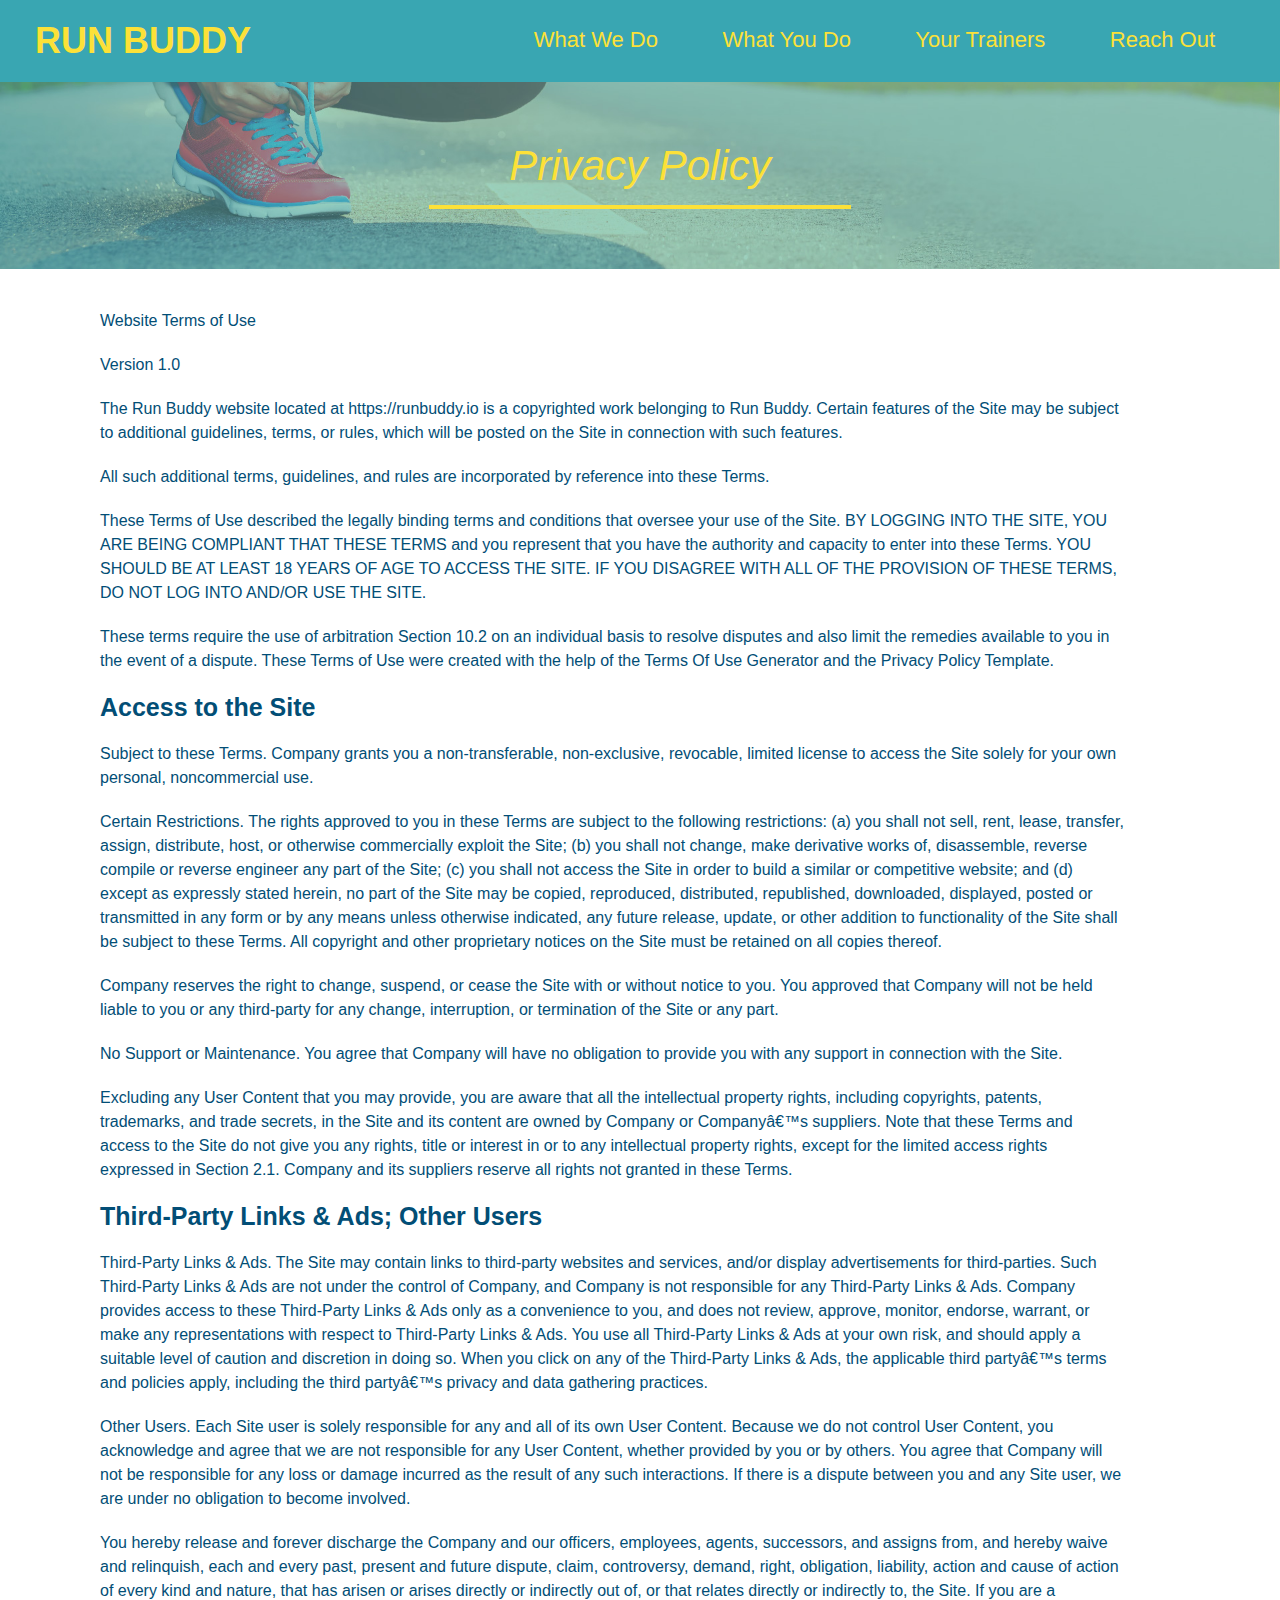
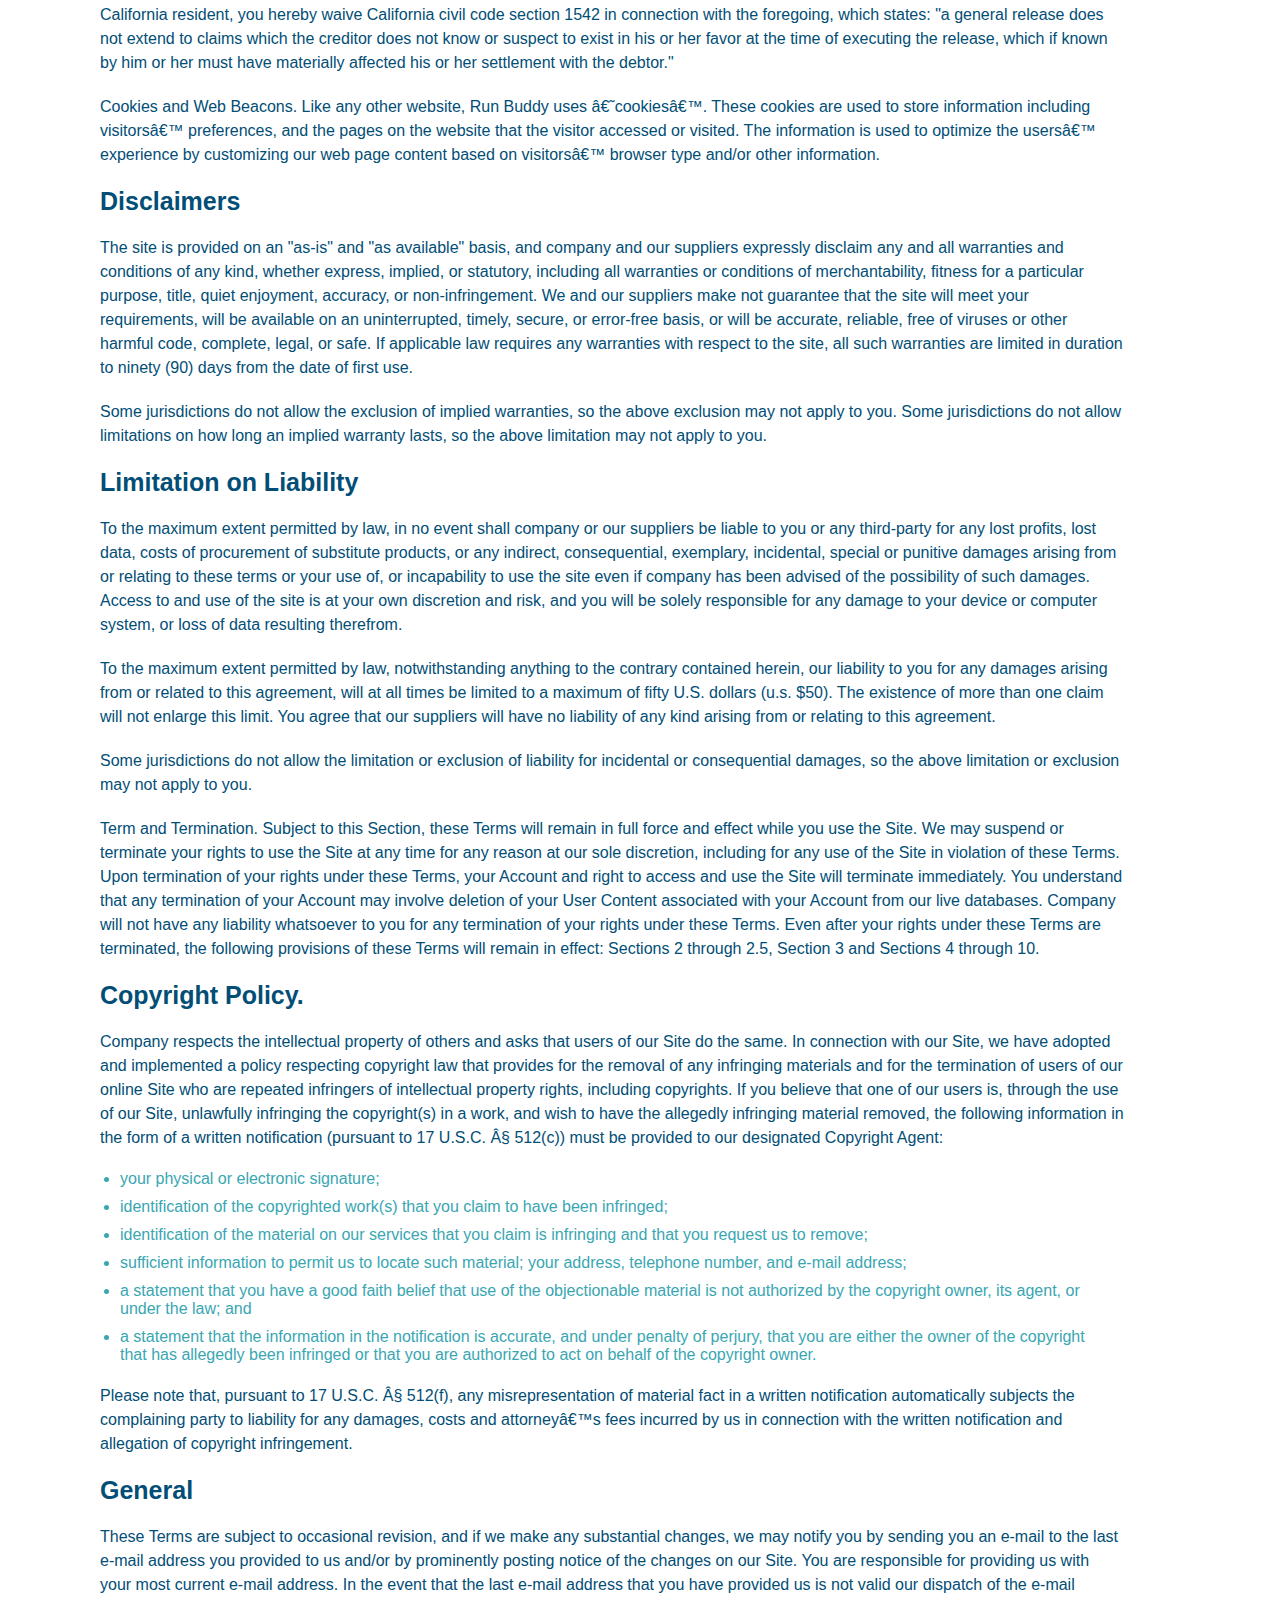
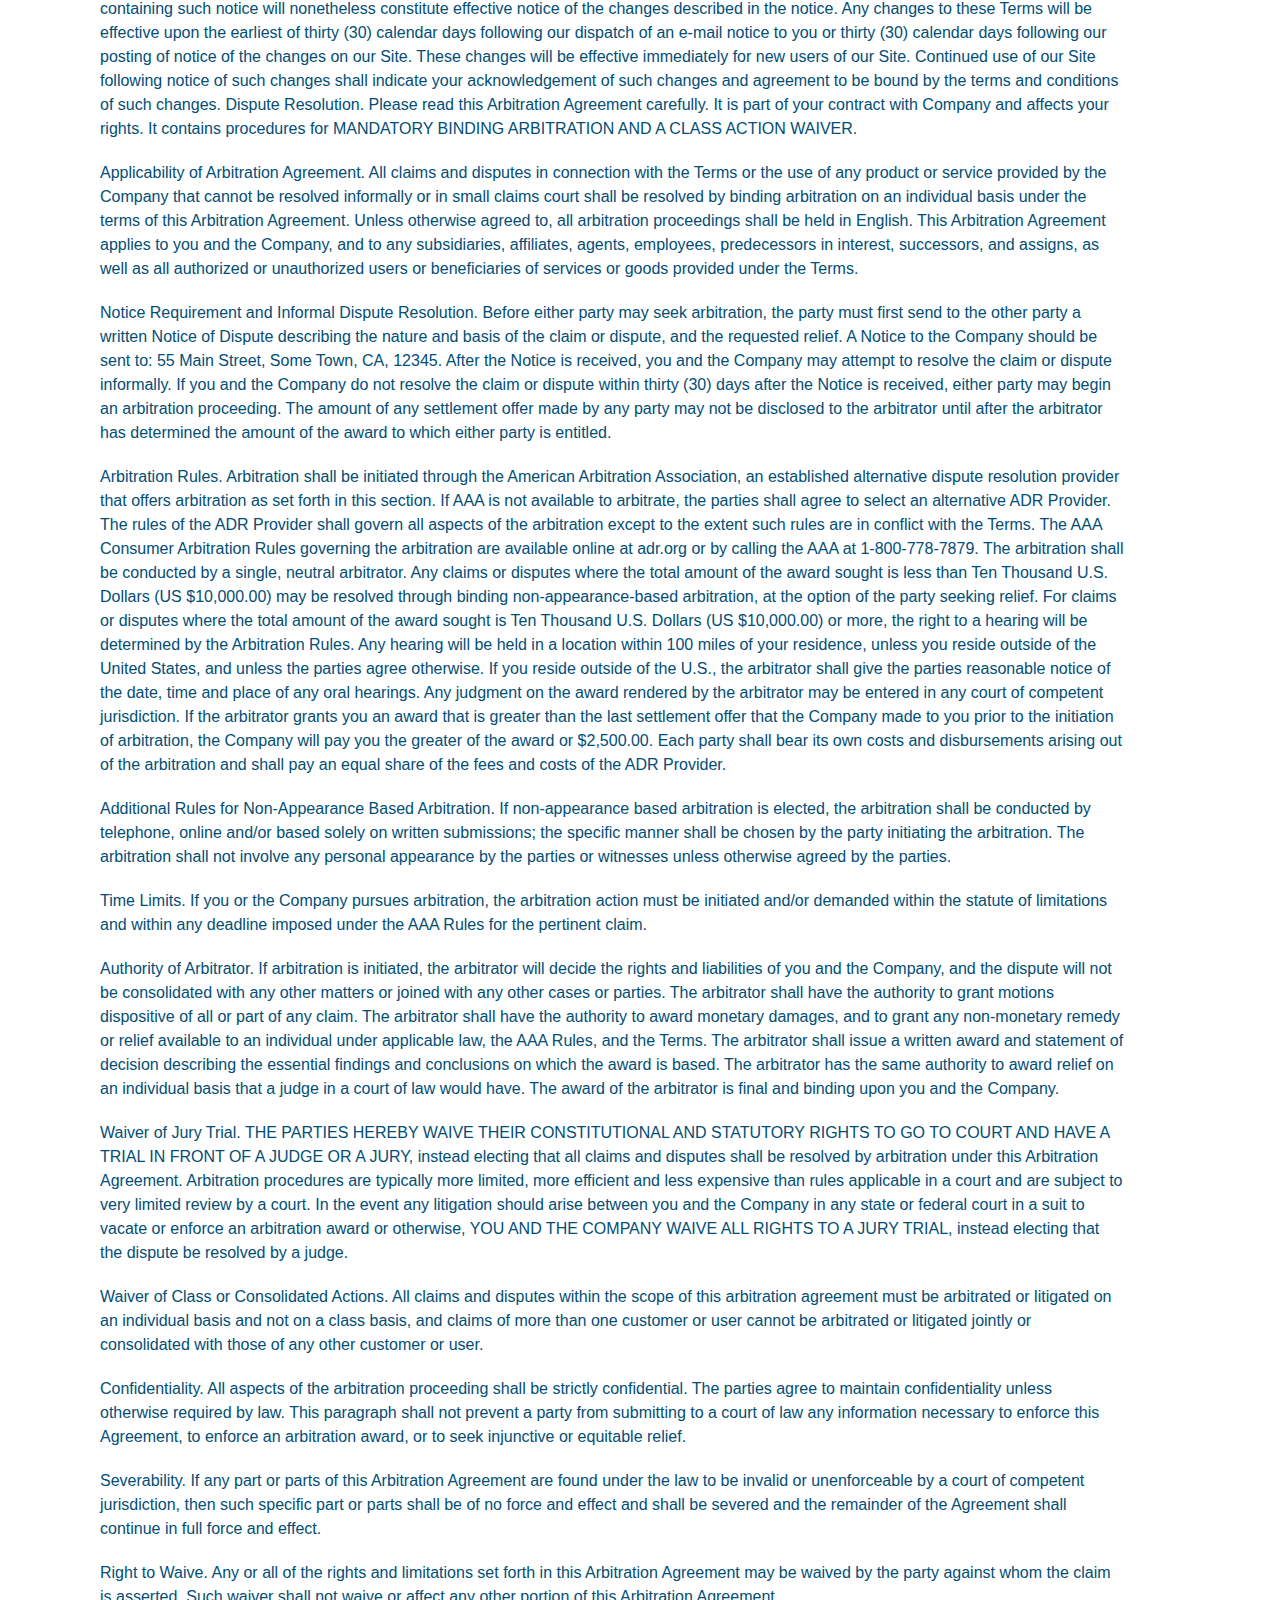
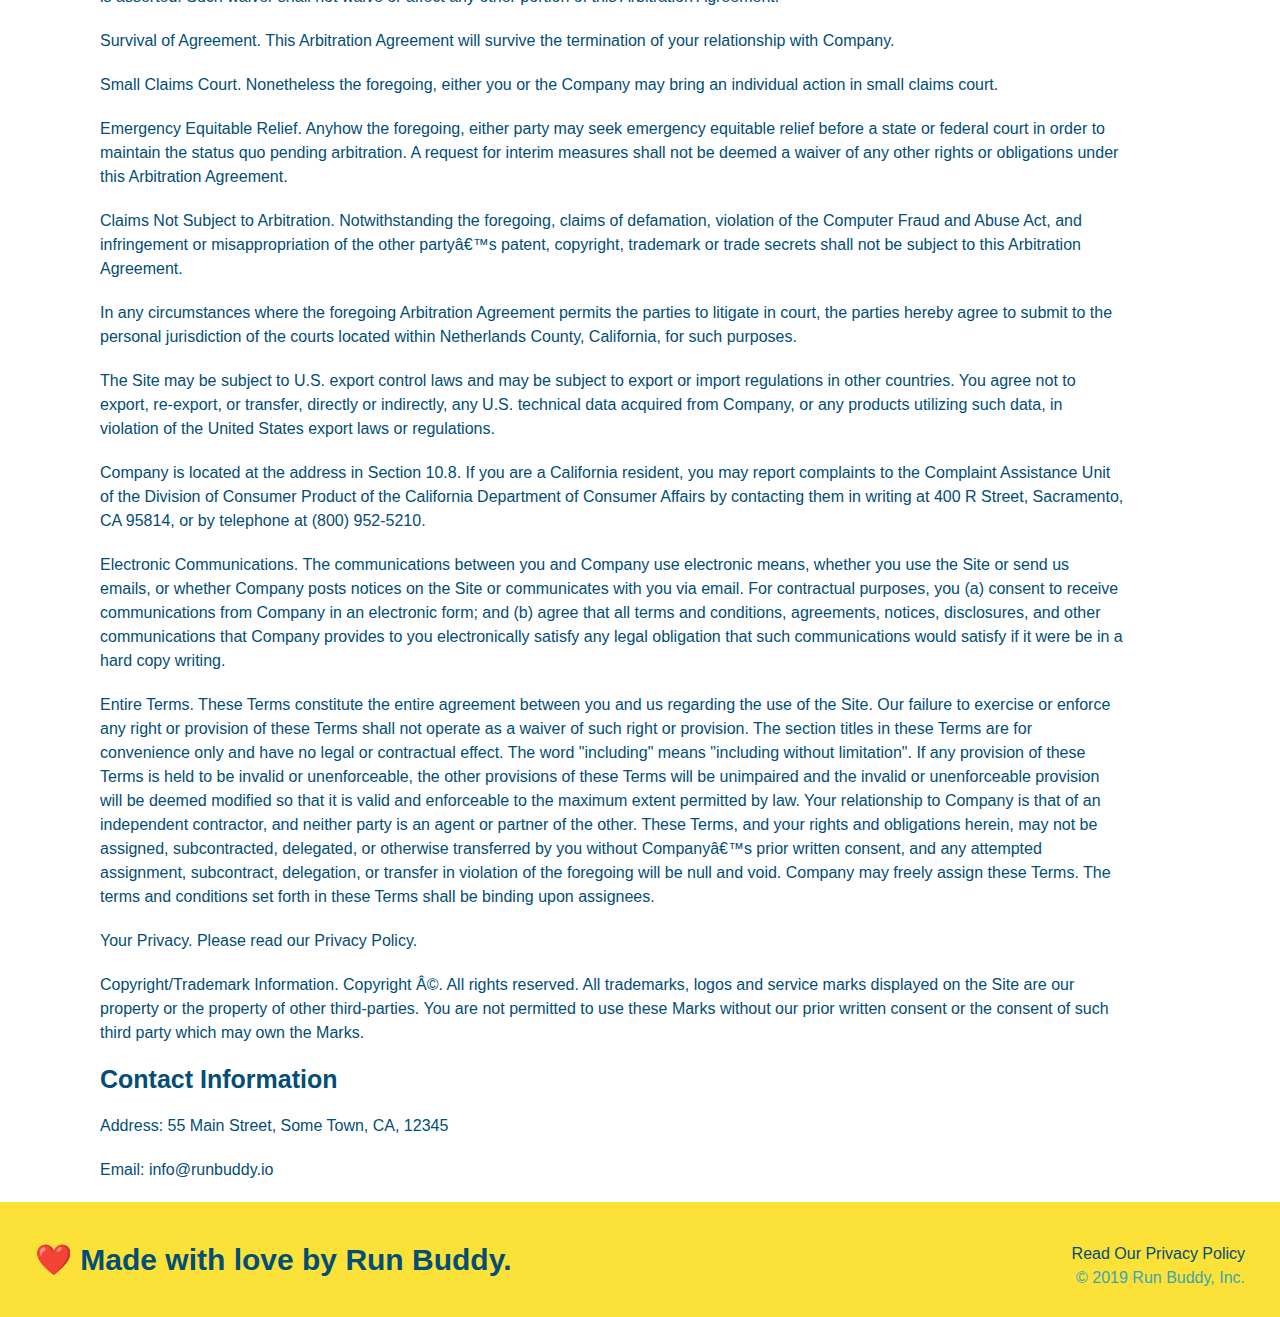
==== privacy-policy.html @ ccf449fa "privacy policy" ====
<!DOCTYPE html>
<html lang="en">
    <head>
        <meta charset="UTF-8">
        <title>Privacy Policy - Run Buddy</title>
        <link rel="stylesheet" href="./assets/css/style.css"/>
        <link rel="stylesheet" href="./assets/css/secondary-styles.css"/>
    </head>
    <body>
        <header>
            <h1>
                <a href="/">RUN BUDDY</a>
            </h1>
            <nav>
            <!-- unordered list element -->
            <ul>
                <!-- List item element -->
                <li>
                    <!-- Anchor element -->
                    <a href="./index.html#what-we-do">What We Do</a>
                </li>
                <li>
                    <a href="./index.html#what-you-do">What You Do</a>
                </li>
                <li>
                    <a href="./index.html#your-trainers">Your Trainers</a>
                </li>
                <li>
                    <a href="./index.html#reach-out">Reach Out</a>
                </li>
            </ul>
            </nav>
        </header>
        <section class="hero">
            <h2 class="page-title">
                Privacy Policy
            </h2>
        </section>
        <article class="secondary-content">
            
      <p>
        Website Terms of Use
      </p>

      <p>
        Version 1.0
      </p>

      <p>
        The Run Buddy website located at https://runbuddy.io is a copyrighted work belonging to Run Buddy. Certain
        features of the Site may be subject to additional guidelines, terms, or rules, which will be posted on the Site
        in connection with such features.
      </p>

      <p>
        All such additional terms, guidelines, and rules are incorporated by reference into these Terms.
      </p>

      <p>
        These Terms of Use described the legally binding terms and conditions that oversee your use of the Site. BY
        LOGGING INTO THE SITE, YOU ARE BEING COMPLIANT THAT THESE TERMS and you represent that you have the authority
        and capacity to enter into these Terms. YOU SHOULD BE AT LEAST 18 YEARS OF AGE TO ACCESS THE SITE. IF YOU
        DISAGREE WITH ALL OF THE PROVISION OF THESE TERMS, DO NOT LOG INTO AND/OR USE THE SITE.
      </p>

      <p>
        These terms require the use of arbitration Section 10.2 on an individual basis to resolve disputes and also
        limit the remedies available to you in the event of a dispute. These Terms of Use were created with the help of
        the Terms Of Use Generator and the Privacy Policy Template.
      </p>

      <h3>
        Access to the Site
      </h3>

      <p>
        Subject to these Terms. Company grants you a non-transferable, non-exclusive, revocable, limited license to
        access the Site solely for your own personal, noncommercial use.
      </p>

      <p>
        Certain Restrictions. The rights approved to you in these Terms are subject to the following restrictions: (a)
        you shall not sell, rent, lease, transfer, assign, distribute, host, or otherwise commercially exploit the Site;
        (b) you shall not change, make derivative works of, disassemble, reverse compile or reverse engineer any part of
        the Site; (c) you shall not access the Site in order to build a similar or competitive website; and (d) except
        as expressly stated herein, no part of the Site may be copied, reproduced, distributed, republished, downloaded,
        displayed, posted or transmitted in any form or by any means unless otherwise indicated, any future release,
        update, or other addition to functionality of the Site shall be subject to these Terms. All copyright and other
        proprietary notices on the Site must be retained on all copies thereof.
      </p>

      <p>
        Company reserves the right to change, suspend, or cease the Site with or without notice to you. You approved
        that Company will not be held liable to you or any third-party for any change, interruption, or termination of
        the Site or any part.
      </p>

      <p>
        No Support or Maintenance. You agree that Company will have no obligation to provide you with any support in
        connection with the Site.
      </p>

      <p>
        Excluding any User Content that you may provide, you are aware that all the intellectual property rights,
        including copyrights, patents, trademarks, and trade secrets, in the Site and its content are owned by Company
        or Companyâ€™s suppliers. Note that these Terms and access to the Site do not give you any rights, title or
        interest in or to any intellectual property rights, except for the limited access rights expressed in Section
        2.1. Company and its suppliers reserve all rights not granted in these Terms.
      </p>

      <h3>
        Third-Party Links & Ads; Other Users
      </h3>

      <p>
        Third-Party Links & Ads. The Site may contain links to third-party websites and services, and/or display
        advertisements for third-parties. Such Third-Party Links & Ads are not under the control of Company, and Company
        is not responsible for any Third-Party Links & Ads. Company provides access to these Third-Party Links & Ads
        only as a convenience to you, and does not review, approve, monitor, endorse, warrant, or make any
        representations with respect to Third-Party Links & Ads. You use all Third-Party Links & Ads at your own risk,
        and should apply a suitable level of caution and discretion in doing so. When you click on any of the
        Third-Party Links & Ads, the applicable third partyâ€™s terms and policies apply, including the third partyâ€™s
        privacy and data gathering practices.
      </p>

      <p>
        Other Users. Each Site user is solely responsible for any and all of its own User Content. Because we do not
        control User Content, you acknowledge and agree that we are not responsible for any User Content, whether
        provided by you or by others. You agree that Company will not be responsible for any loss or damage incurred as
        the result of any such interactions. If there is a dispute between you and any Site user, we are under no
        obligation to become involved.
      </p>

      <p>
        You hereby release and forever discharge the Company and our officers, employees, agents, successors, and
        assigns from, and hereby waive and relinquish, each and every past, present and future dispute, claim,
        controversy, demand, right, obligation, liability, action and cause of action of every kind and nature, that has
        arisen or arises directly or indirectly out of, or that relates directly or indirectly to, the Site. If you are
        a California resident, you hereby waive California civil code section 1542 in connection with the foregoing,
        which states: "a general release does not extend to claims which the creditor does not know or suspect to exist
        in his or her favor at the time of executing the release, which if known by him or her must have materially
        affected his or her settlement with the debtor."
      </p>

      <p>
        Cookies and Web Beacons. Like any other website, Run Buddy uses â€˜cookiesâ€™. These cookies are used to store
        information including visitorsâ€™ preferences, and the pages on the website that the visitor accessed or visited.
        The information is used to optimize the usersâ€™ experience by customizing our web page content based on visitorsâ€™
        browser type and/or other information.
      </p>

      <h3>
        Disclaimers
      </h3>

      <p>
        The site is provided on an "as-is" and "as available" basis, and company and our suppliers expressly disclaim
        any and all warranties and conditions of any kind, whether express, implied, or statutory, including all
        warranties or conditions of merchantability, fitness for a particular purpose, title, quiet enjoyment, accuracy,
        or non-infringement. We and our suppliers make not guarantee that the site will meet your requirements, will be
        available on an uninterrupted, timely, secure, or error-free basis, or will be accurate, reliable, free of
        viruses or other harmful code, complete, legal, or safe. If applicable law requires any warranties with respect
        to the site, all such warranties are limited in duration to ninety (90) days from the date of first use.
      </p>

      <p>
        Some jurisdictions do not allow the exclusion of implied warranties, so the above exclusion may not apply to
        you. Some jurisdictions do not allow limitations on how long an implied warranty lasts, so the above limitation
        may not apply to you.
      </p>

      <h3>
        Limitation on Liability
      </h3>

      <p>
        To the maximum extent permitted by law, in no event shall company or our suppliers be liable to you or any
        third-party for any lost profits, lost data, costs of procurement of substitute products, or any indirect,
        consequential, exemplary, incidental, special or punitive damages arising from or relating to these terms or
        your use of, or incapability to use the site even if company has been advised of the possibility of such
        damages. Access to and use of the site is at your own discretion and risk, and you will be solely responsible
        for any damage to your device or computer system, or loss of data resulting therefrom.
      </p>

      <p>
        To the maximum extent permitted by law, notwithstanding anything to the contrary contained herein, our liability
        to you for any damages arising from or related to this agreement, will at all times be limited to a maximum of
        fifty U.S. dollars (u.s. $50). The existence of more than one claim will not enlarge this limit. You agree that
        our suppliers will have no liability of any kind arising from or relating to this agreement.
      </p>

      <p>
        Some jurisdictions do not allow the limitation or exclusion of liability for incidental or consequential
        damages, so the above limitation or exclusion may not apply to you.
      </p>

      <p>
        Term and Termination. Subject to this Section, these Terms will remain in full force and effect while you use
        the Site. We may suspend or terminate your rights to use the Site at any time for any reason at our sole
        discretion, including for any use of the Site in violation of these Terms. Upon termination of your rights under
        these Terms, your Account and right to access and use the Site will terminate immediately. You understand that
        any termination of your Account may involve deletion of your User Content associated with your Account from our
        live databases. Company will not have any liability whatsoever to you for any termination of your rights under
        these Terms. Even after your rights under these Terms are terminated, the following provisions of these Terms
        will remain in effect: Sections 2 through 2.5, Section 3 and Sections 4 through 10.
      </p>

      <h3>
        Copyright Policy.
      </h3>

      <p>
        Company respects the intellectual property of others and asks that users of our Site do the same. In connection
        with our Site, we have adopted and implemented a policy respecting copyright law that provides for the removal
        of any infringing materials and for the termination of users of our online Site who are repeated infringers of
        intellectual property rights, including copyrights. If you believe that one of our users is, through the use of
        our Site, unlawfully infringing the copyright(s) in a work, and wish to have the allegedly infringing material
        removed, the following information in the form of a written notification (pursuant to 17 U.S.C. Â§ 512(c)) must
        be provided to our designated Copyright Agent:
      </p>

      <ul>
        <li>
          your physical or electronic signature;
        </li>
        <li>
          identification of the copyrighted work(s) that you claim to have been infringed;
        </li>
        <li>
          identification of the material on our services that you claim is infringing and that you request us to remove;
        </li>
        <li>
          sufficient information to permit us to locate such material; your address, telephone number, and e-mail
          address;
        </li>
        <li>
          a statement that you have a good faith belief that use of the objectionable material is not authorized by the
          copyright owner, its agent, or under the law; and
        </li>
        <li>
          a statement that the information in the notification is accurate, and under penalty of perjury, that you are
          either the owner of the copyright that has allegedly been infringed or that you are authorized to act on
          behalf of the copyright owner.
        </li>
      </ul>

      <p>
        Please note that, pursuant to 17 U.S.C. Â§ 512(f), any misrepresentation of material fact in a written
        notification automatically subjects the complaining party to liability for any damages, costs and attorneyâ€™s
        fees incurred by us in connection with the written notification and allegation of copyright infringement.
      </p>

      <h3>
        General
      </h3>

      <p>
        These Terms are subject to occasional revision, and if we make any substantial changes, we may notify you by
        sending you an e-mail to the last e-mail address you provided to us and/or by prominently posting notice of the
        changes on our Site. You are responsible for providing us with your most current e-mail address. In the event
        that the last e-mail address that you have provided us is not valid our dispatch of the e-mail containing such
        notice will nonetheless constitute effective notice of the changes described in the notice. Any changes to these
        Terms will be effective upon the earliest of thirty (30) calendar days following our dispatch of an e-mail
        notice to you or thirty (30) calendar days following our posting of notice of the changes on our Site. These
        changes will be effective immediately for new users of our Site. Continued use of our Site following notice of
        such changes shall indicate your acknowledgement of such changes and agreement to be bound by the terms and
        conditions of such changes. Dispute Resolution. Please read this Arbitration Agreement carefully. It is part of
        your contract with Company and affects your rights. It contains procedures for MANDATORY BINDING ARBITRATION AND
        A CLASS ACTION WAIVER.
      </p>

      <p>
        Applicability of Arbitration Agreement. All claims and disputes in connection with the Terms or the use of any
        product or service provided by the Company that cannot be resolved informally or in small claims court shall be
        resolved by binding arbitration on an individual basis under the terms of this Arbitration Agreement. Unless
        otherwise agreed to, all arbitration proceedings shall be held in English. This Arbitration Agreement applies to
        you and the Company, and to any subsidiaries, affiliates, agents, employees, predecessors in interest,
        successors, and assigns, as well as all authorized or unauthorized users or beneficiaries of services or goods
        provided under the Terms.
      </p>

      <p>
        Notice Requirement and Informal Dispute Resolution. Before either party may seek arbitration, the party must
        first send to the other party a written Notice of Dispute describing the nature and basis of the claim or
        dispute, and the requested relief. A Notice to the Company should be sent to: 55 Main Street, Some Town, CA,
        12345. After the Notice is received, you and the Company may attempt to resolve the claim or dispute informally.
        If you and the Company do not resolve the claim or dispute within thirty (30) days after the Notice is received,
        either party may begin an arbitration proceeding. The amount of any settlement offer made by any party may not
        be disclosed to the arbitrator until after the arbitrator has determined the amount of the award to which either
        party is entitled.
      </p>

      <p>
        Arbitration Rules. Arbitration shall be initiated through the American Arbitration Association, an established
        alternative dispute resolution provider that offers arbitration as set forth in this section. If AAA is not
        available to arbitrate, the parties shall agree to select an alternative ADR Provider. The rules of the ADR
        Provider shall govern all aspects of the arbitration except to the extent such rules are in conflict with the
        Terms. The AAA Consumer Arbitration Rules governing the arbitration are available online at adr.org or by
        calling the AAA at 1-800-778-7879. The arbitration shall be conducted by a single, neutral arbitrator. Any
        claims or disputes where the total amount of the award sought is less than Ten Thousand U.S. Dollars (US
        $10,000.00) may be resolved through binding non-appearance-based arbitration, at the option of the party seeking
        relief. For claims or disputes where the total amount of the award sought is Ten Thousand U.S. Dollars (US
        $10,000.00) or more, the right to a hearing will be determined by the Arbitration Rules. Any hearing will be
        held in a location within 100 miles of your residence, unless you reside outside of the United States, and
        unless the parties agree otherwise. If you reside outside of the U.S., the arbitrator shall give the parties
        reasonable notice of the date, time and place of any oral hearings. Any judgment on the award rendered by the
        arbitrator may be entered in any court of competent jurisdiction. If the arbitrator grants you an award that is
        greater than the last settlement offer that the Company made to you prior to the initiation of arbitration, the
        Company will pay you the greater of the award or $2,500.00. Each party shall bear its own costs and
        disbursements arising out of the arbitration and shall pay an equal share of the fees and costs of the ADR
        Provider.
      </p>

      <p>
        Additional Rules for Non-Appearance Based Arbitration. If non-appearance based arbitration is elected, the
        arbitration shall be conducted by telephone, online and/or based solely on written submissions; the specific
        manner shall be chosen by the party initiating the arbitration. The arbitration shall not involve any personal
        appearance by the parties or witnesses unless otherwise agreed by the parties.
      </p>

      <p>
        Time Limits. If you or the Company pursues arbitration, the arbitration action must be initiated and/or demanded
        within the statute of limitations and within any deadline imposed under the AAA Rules for the pertinent claim.
      </p>

      <p>
        Authority of Arbitrator. If arbitration is initiated, the arbitrator will decide the rights and liabilities of
        you and the Company, and the dispute will not be consolidated with any other matters or joined with any other
        cases or parties. The arbitrator shall have the authority to grant motions dispositive of all or part of any
        claim. The arbitrator shall have the authority to award monetary damages, and to grant any non-monetary remedy
        or relief available to an individual under applicable law, the AAA Rules, and the Terms. The arbitrator shall
        issue a written award and statement of decision describing the essential findings and conclusions on which the
        award is based. The arbitrator has the same authority to award relief on an individual basis that a judge in a
        court of law would have. The award of the arbitrator is final and binding upon you and the Company.
      </p>

      <p>
        Waiver of Jury Trial. THE PARTIES HEREBY WAIVE THEIR CONSTITUTIONAL AND STATUTORY RIGHTS TO GO TO COURT AND HAVE
        A TRIAL IN FRONT OF A JUDGE OR A JURY, instead electing that all claims and disputes shall be resolved by
        arbitration under this Arbitration Agreement. Arbitration procedures are typically more limited, more efficient
        and less expensive than rules applicable in a court and are subject to very limited review by a court. In the
        event any litigation should arise between you and the Company in any state or federal court in a suit to vacate
        or enforce an arbitration award or otherwise, YOU AND THE COMPANY WAIVE ALL RIGHTS TO A JURY TRIAL, instead
        electing that the dispute be resolved by a judge.
      </p>

      <p>
        Waiver of Class or Consolidated Actions. All claims and disputes within the scope of this arbitration agreement
        must be arbitrated or litigated on an individual basis and not on a class basis, and claims of more than one
        customer or user cannot be arbitrated or litigated jointly or consolidated with those of any other customer or
        user.
      </p>

      <p>
        Confidentiality. All aspects of the arbitration proceeding shall be strictly confidential. The parties agree to
        maintain confidentiality unless otherwise required by law. This paragraph shall not prevent a party from
        submitting to a court of law any information necessary to enforce this Agreement, to enforce an arbitration
        award, or to seek injunctive or equitable relief.
      </p>

      <p>
        Severability. If any part or parts of this Arbitration Agreement are found under the law to be invalid or
        unenforceable by a court of competent jurisdiction, then such specific part or parts shall be of no force and
        effect and shall be severed and the remainder of the Agreement shall continue in full force and effect.
      </p>

      <p>
        Right to Waive. Any or all of the rights and limitations set forth in this Arbitration Agreement may be waived
        by the party against whom the claim is asserted. Such waiver shall not waive or affect any other portion of this
        Arbitration Agreement.
      </p>

      <p>
        Survival of Agreement. This Arbitration Agreement will survive the termination of your relationship with
        Company.
      </p>

      <p>
        Small Claims Court. Nonetheless the foregoing, either you or the Company may bring an individual action in small
        claims court.
      </p>

      <p>
        Emergency Equitable Relief. Anyhow the foregoing, either party may seek emergency equitable relief before a
        state or federal court in order to maintain the status quo pending arbitration. A request for interim measures
        shall not be deemed a waiver of any other rights or obligations under this Arbitration Agreement.
      </p>

      <p>
        Claims Not Subject to Arbitration. Notwithstanding the foregoing, claims of defamation, violation of the
        Computer Fraud and Abuse Act, and infringement or misappropriation of the other partyâ€™s patent, copyright,
        trademark or trade secrets shall not be subject to this Arbitration Agreement.
      </p>

      <p>
        In any circumstances where the foregoing Arbitration Agreement permits the parties to litigate in court, the
        parties hereby agree to submit to the personal jurisdiction of the courts located within Netherlands County,
        California, for such purposes.
      </p>

      <p>
        The Site may be subject to U.S. export control laws and may be subject to export or import regulations in other
        countries. You agree not to export, re-export, or transfer, directly or indirectly, any U.S. technical data
        acquired from Company, or any products utilizing such data, in violation of the United States export laws or
        regulations.
      </p>

      <p>
        Company is located at the address in Section 10.8. If you are a California resident, you may report complaints
        to the Complaint Assistance Unit of the Division of Consumer Product of the California Department of Consumer
        Affairs by contacting them in writing at 400 R Street, Sacramento, CA 95814, or by telephone at (800) 952-5210.
      </p>

      <p>
        Electronic Communications. The communications between you and Company use electronic means, whether you use the
        Site or send us emails, or whether Company posts notices on the Site or communicates with you via email. For
        contractual purposes, you (a) consent to receive communications from Company in an electronic form; and (b)
        agree that all terms and conditions, agreements, notices, disclosures, and other communications that Company
        provides to you electronically satisfy any legal obligation that such communications would satisfy if it were be
        in a hard copy writing.
      </p>

      <p>
        Entire Terms. These Terms constitute the entire agreement between you and us regarding the use of the Site. Our
        failure to exercise or enforce any right or provision of these Terms shall not operate as a waiver of such right
        or provision. The section titles in these Terms are for convenience only and have no legal or contractual
        effect. The word "including" means "including without limitation". If any provision of these Terms is held to be
        invalid or unenforceable, the other provisions of these Terms will be unimpaired and the invalid or
        unenforceable provision will be deemed modified so that it is valid and enforceable to the maximum extent
        permitted by law. Your relationship to Company is that of an independent contractor, and neither party is an
        agent or partner of the other. These Terms, and your rights and obligations herein, may not be assigned,
        subcontracted, delegated, or otherwise transferred by you without Companyâ€™s prior written consent, and any
        attempted assignment, subcontract, delegation, or transfer in violation of the foregoing will be null and void.
        Company may freely assign these Terms. The terms and conditions set forth in these Terms shall be binding upon
        assignees.
      </p>

      <p>
        Your Privacy. Please read our Privacy Policy.
      </p>

      <p>
        Copyright/Trademark Information. Copyright Â©. All rights reserved. All trademarks, logos and service marks
        displayed on the Site are our property or the property of other third-parties. You are not permitted to use
        these Marks without our prior written consent or the consent of such third party which may own the Marks.
      </p>

      <h3>
        Contact Information
      </h3>

      <p>
        Address: 55 Main Street, Some Town, CA, 12345
      </p>

      <p>
        Email: info@runbuddy.io
      </p>
        </article>
        <footer>
            <h2>❤️ Made with love by Run Buddy.</h2>
            <div>
                <a>Read Our Privacy Policy</a><br/>
                &copy; 2019 Run Buddy, Inc.
            </div>
        </footer>
    </body>
</html>
---- assets/css/style.css ----
*{
    margin: 0;
    padding: 0;
    box-sizing: border-box;
}
body{
    /* more on this crazy alphanumerical valye in a minute! */
    color: #39a6b2;
    font-family: Helvetica, Arial, sans-serif;
}
/* apply styles to <header> */
header{
    padding: 20px 35px;
    background-color: #39a6b2;
}
header h1 {
    font-weight: bold;
    font-size: 36px;
    color: #fce138;
    margin: 0;
    display: inline;
}
header a {
    text-decoration: none;
    color: #fce138;
}
header nav{
    float: right;
    margin: 7px 0;
}
header nav ul li {
    display: inline;
}
header nav ul li a {
    margin: 0 30px;
    font-weight: lighter;
    font-size: 22px;
}
footer {
    background: #fce138;
    width: 100%;
    padding: 40px 35px;
}
footer h2 {
    display: inline;
    color: #024e76;
    font-size: 30px;
    margin: 0;
}
footer div {
    float: right;
    line-height: 1.5;
    text-align: right;
}
footer a {
    color: #024e76;
}
section{
    padding: 60px;
}
/* Hero Style Start */
.hero {
    background-image: url("../images/hero-bg.jpg");
    height: 600px;
    background-size: cover;
    background-position: center;
    position: relative;
}
/* Hero Style End */

/*Form Style Start */
.hero-form {
    color: #024e76;
    background-color: #fce138;
    padding: 20px;
    width: 500px;
    border: solid 3px #024e76;
    position: absolute;
    bottom: 120px;
    right: 140px;
}
.hero-form h3 {
    margin: 0px;
    font-size: 24px;
}
.hero-form p {
    margin: 5px 0 15px 0;
}
.form-input {
  /*changes font size of everything in the form */
  font-size: 16px; 
  /* sets a border around the input fields */
  border: solid 1px #024e76;
  /* changes the input fields to block making them orderly */
  display: block;
  /* changes color of the text */
  color: #024e76;
  /* makes the input boxes larger */
  padding: 7px 15px;
  /*increases width of the input boxes to stretch across the form */
  width: 100%;
  /* pads the border between input fields */
  margin-bottom: 15px;
}
/* spaces out the buttons so it's more readable */
.hero-form label {
    margin: 0 5px;
}
.hero-form button {
    color: #fce138;
    background-color: #024e76;
    font-size: 16px;
    padding: 10px 20px;
    border: none;
}
.intro {
    text-align: center;
}
.intro p {
    line-height: 1.7;
    color: #39a6b2;
    width: 80%;
    font-size: 20px;
    margin: 0 auto;
}
.steps {
    text-align: center;
    background: #fce138;
}
.section-title {
    font-size: 55px;
    color: #024e76;
    margin-bottom: 35px;
    padding: 0 100px 20px 100px;
    display: inline-block;
    border-bottom: 3px solid;
}
.primary-border {
    border-color: #fce138;
}
.secondary-border {
    border-color: #39a6b2;
}
.steps div {
    margin-bottom: 80px;
}
.steps img {
    width: 15%;
    margin: 10px 0;
}
.steps h3 {
    color: #024e76;
    font-size: 46px;
    margin-top: 10px;
}
.steps p {
    color: #39a6b2;
    font-size: 23px;
}
.steps span {
    font-size: 38px;
}
.trainers {
    text-align: center;
}
.trainer {
    text-align: center;
    /* horizontally centers the elements by making left and right margins auto adjust */
    margin: 0 auto 30px auto;
    background: #024e76;
    color: #fce138;
    overflow: auto;
}
.trainer img {
    width: 35%;
    float: left;
    overflow: auto;
}
.trainer-bio {
    padding: 35px;
    float: left;
    width: 65%;
    overflow: auto;
}
.text-left {
    text-align: left;
}
.text-right {
    text-align: right;
}
.trainer-bio h3 {
    font-size: 32px;
    margin-bottom: 8px;
}
.trainer-bio h4 {
    font-weight: lighter;
    font-size: 26px;
    margin-bottom: 25px;
}
.trainer-bio p {
    font-size: 17px;
    line-height: 1.3;
}
.contact {
    background: #024e76;
    text-align: center;
}
.contact h2 {
    color: #fce138;
}
.contact-info iframe {
    width: 400px;
    height: 400px;
}
.contact-info div {
    width: 410px; 
    /* inline-block allows the text and interactive map to exist side by side in two columns */
    display: inline-block;
    vertical-align: top;
    text-align: left;
    margin: 30px 0 0 60px;
    color: white;
}
.contact-info p, .contact-info address {
    margin: 20px 0;
    line-height: 1.5;
    font-size: 20px;
    font-style: normal;
}
.contact-info h3 {
    color: #fce138;
    font-size: 32px
}
.contact-info a {
    color: #fce138;
}
---- assets/css/secondary-styles.css ----
.hero {
    background-position: bottom;
    height: auto;
    text-align: center;
    margin-bottom: 40px;
}
.page-title {
    color: #fce138;
    display:inline-block;
    border-bottom: 4px solid #fce138;
    padding: 0 80px 15px 80px;
    /* unbolds the h2 */
    font-weight: normal;
    font-size: 42px;
    font-style: italic;
}
.secondary-content {
    width: 80%;
    margin: 0 100px 20px 100px;
    color: #024e76;
}
.secondary-content h3 {
    font-size: 25px;
    margin: 20px 0;
}
.secondary-content p {
    font-size: 16px;
    line-height: 1.5;
    margin: 20px 0;
}
.secondary-content ul {
    margin: 15px 20px;
}
.secondary-content li {
    color: #39a6b2;
    margin: 10px 0;
}
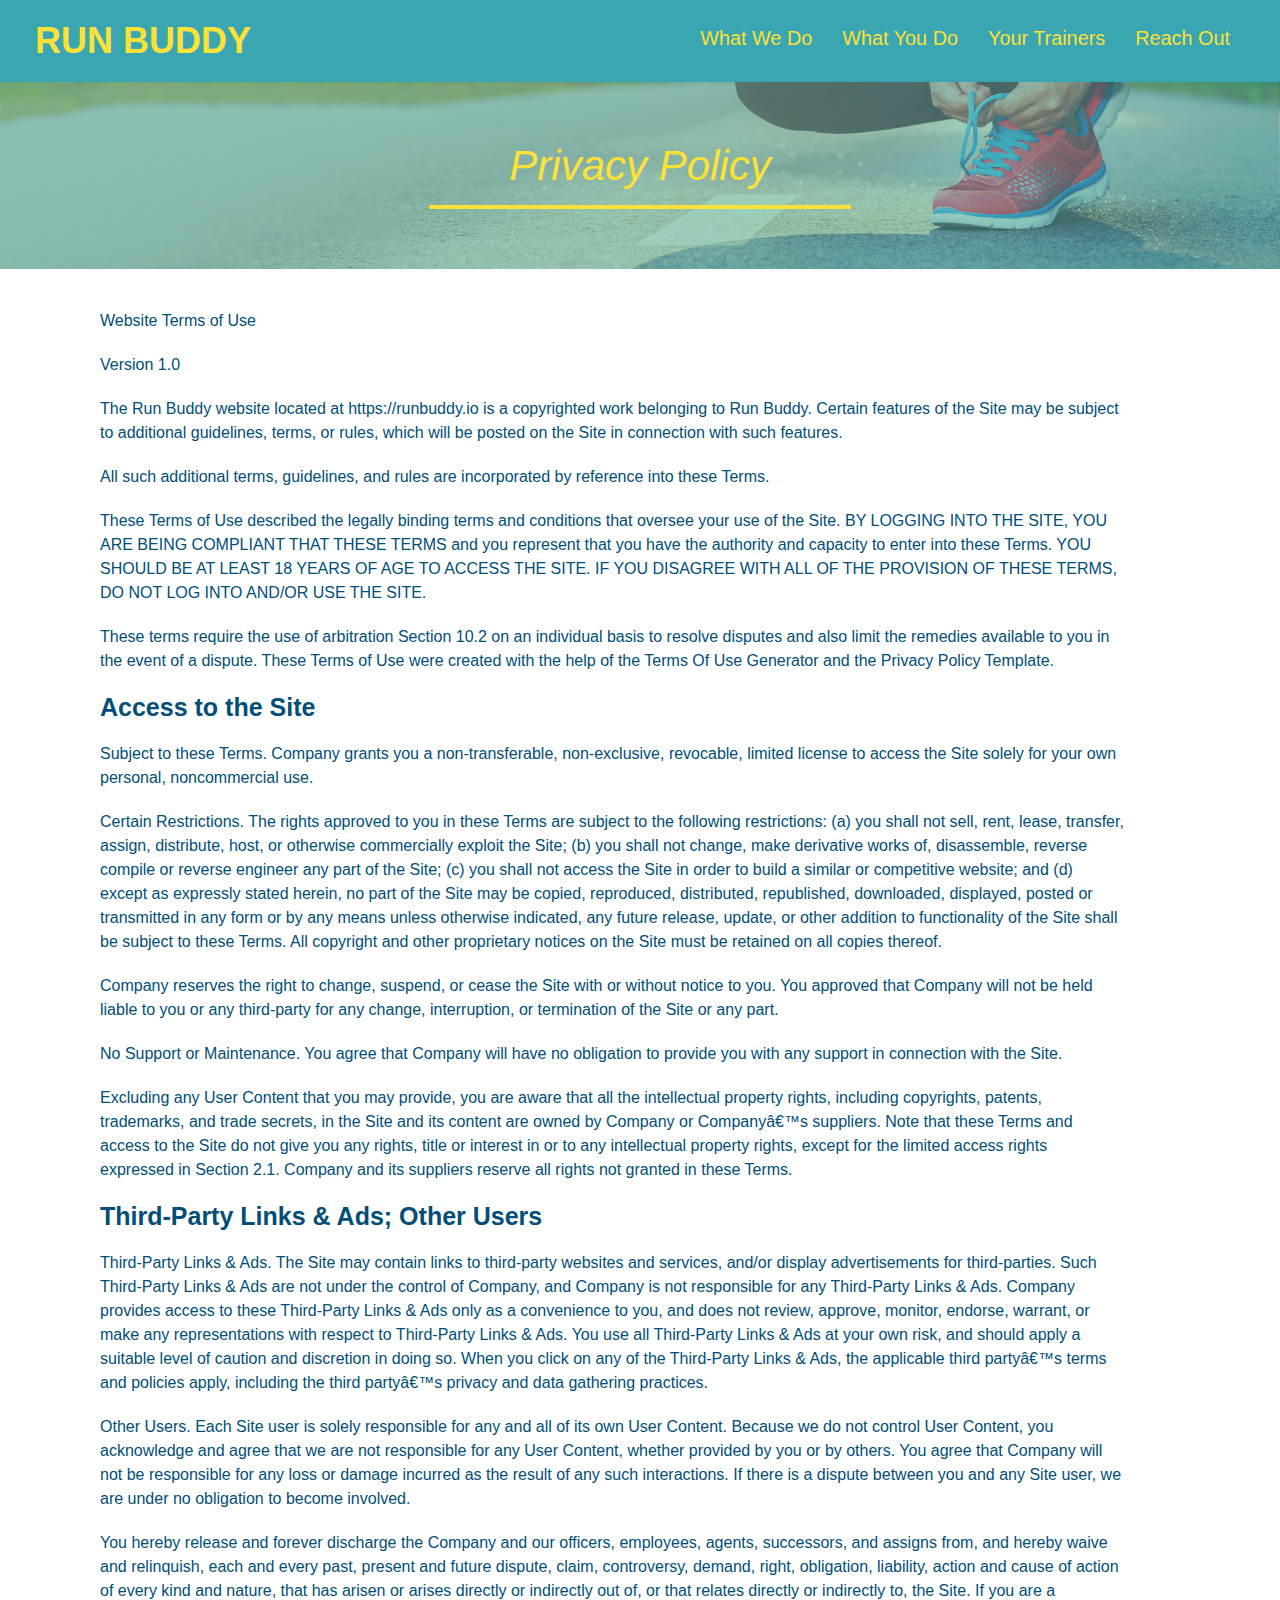
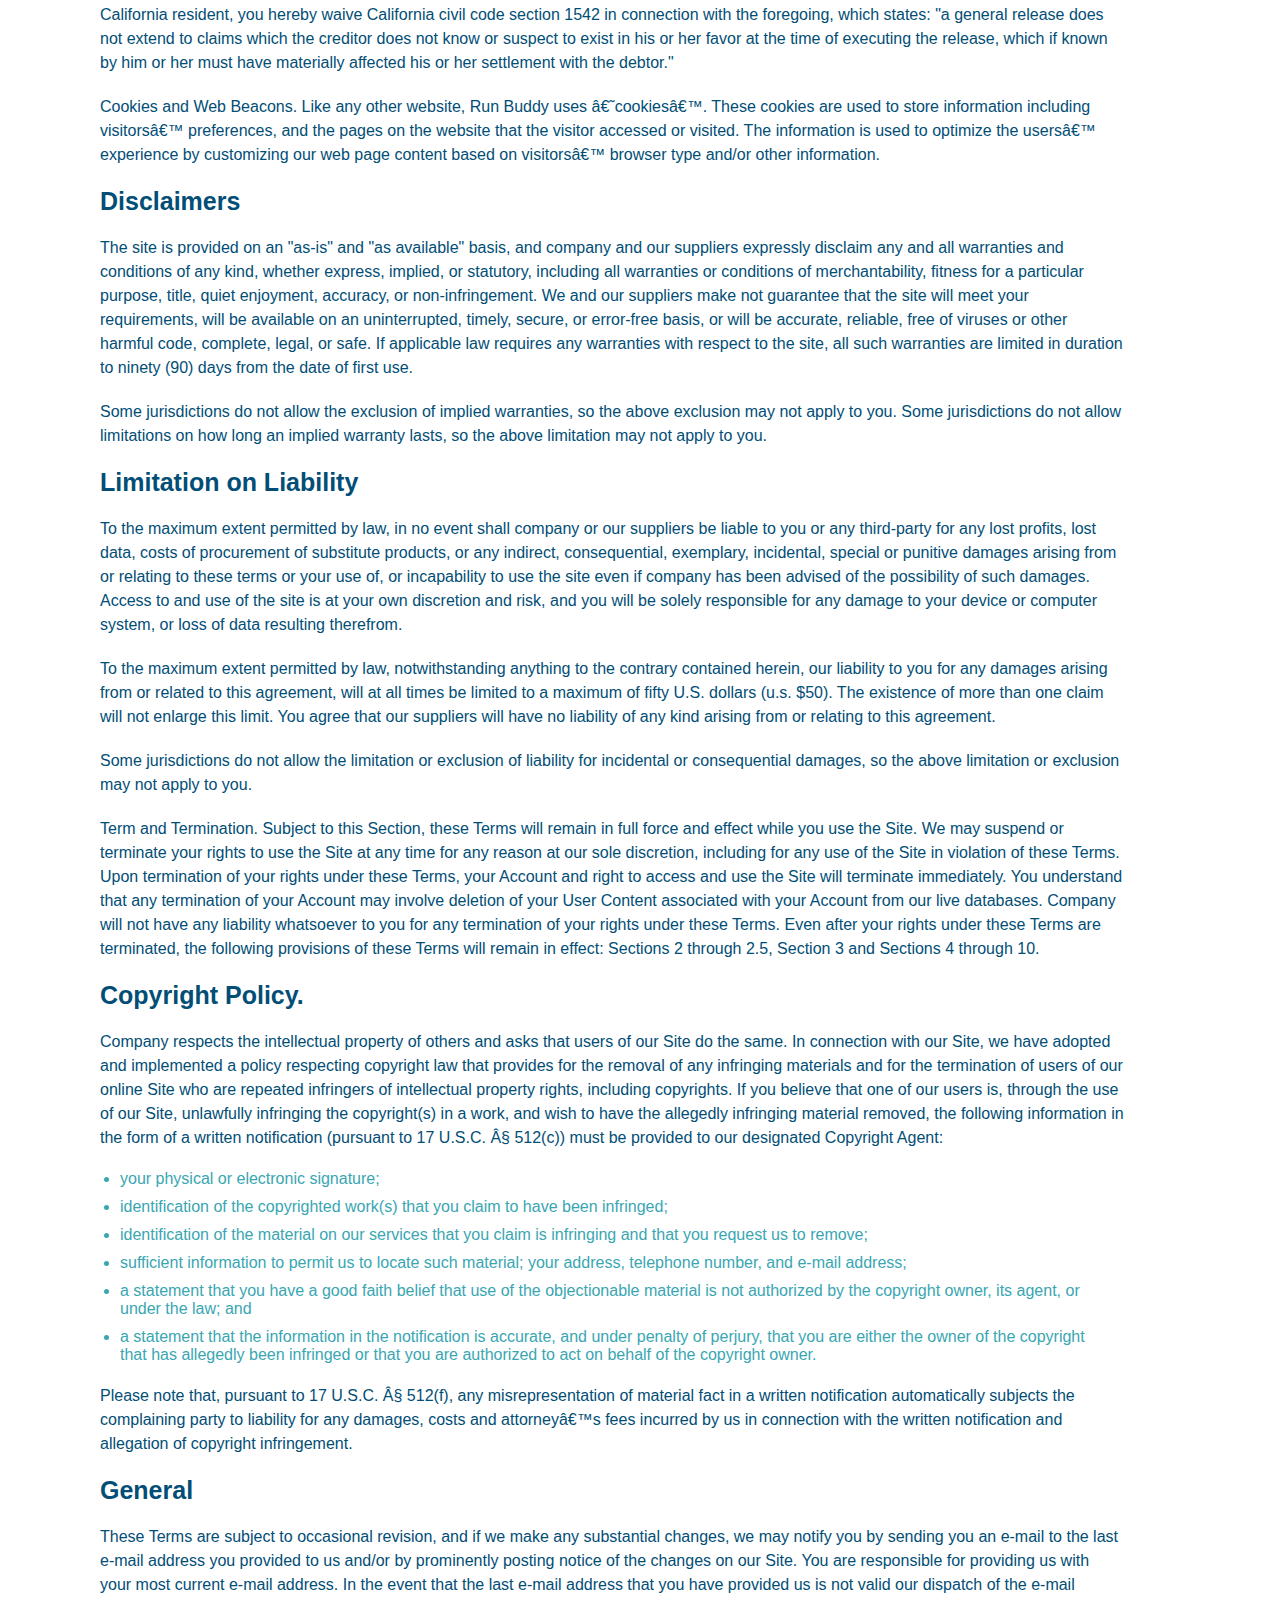
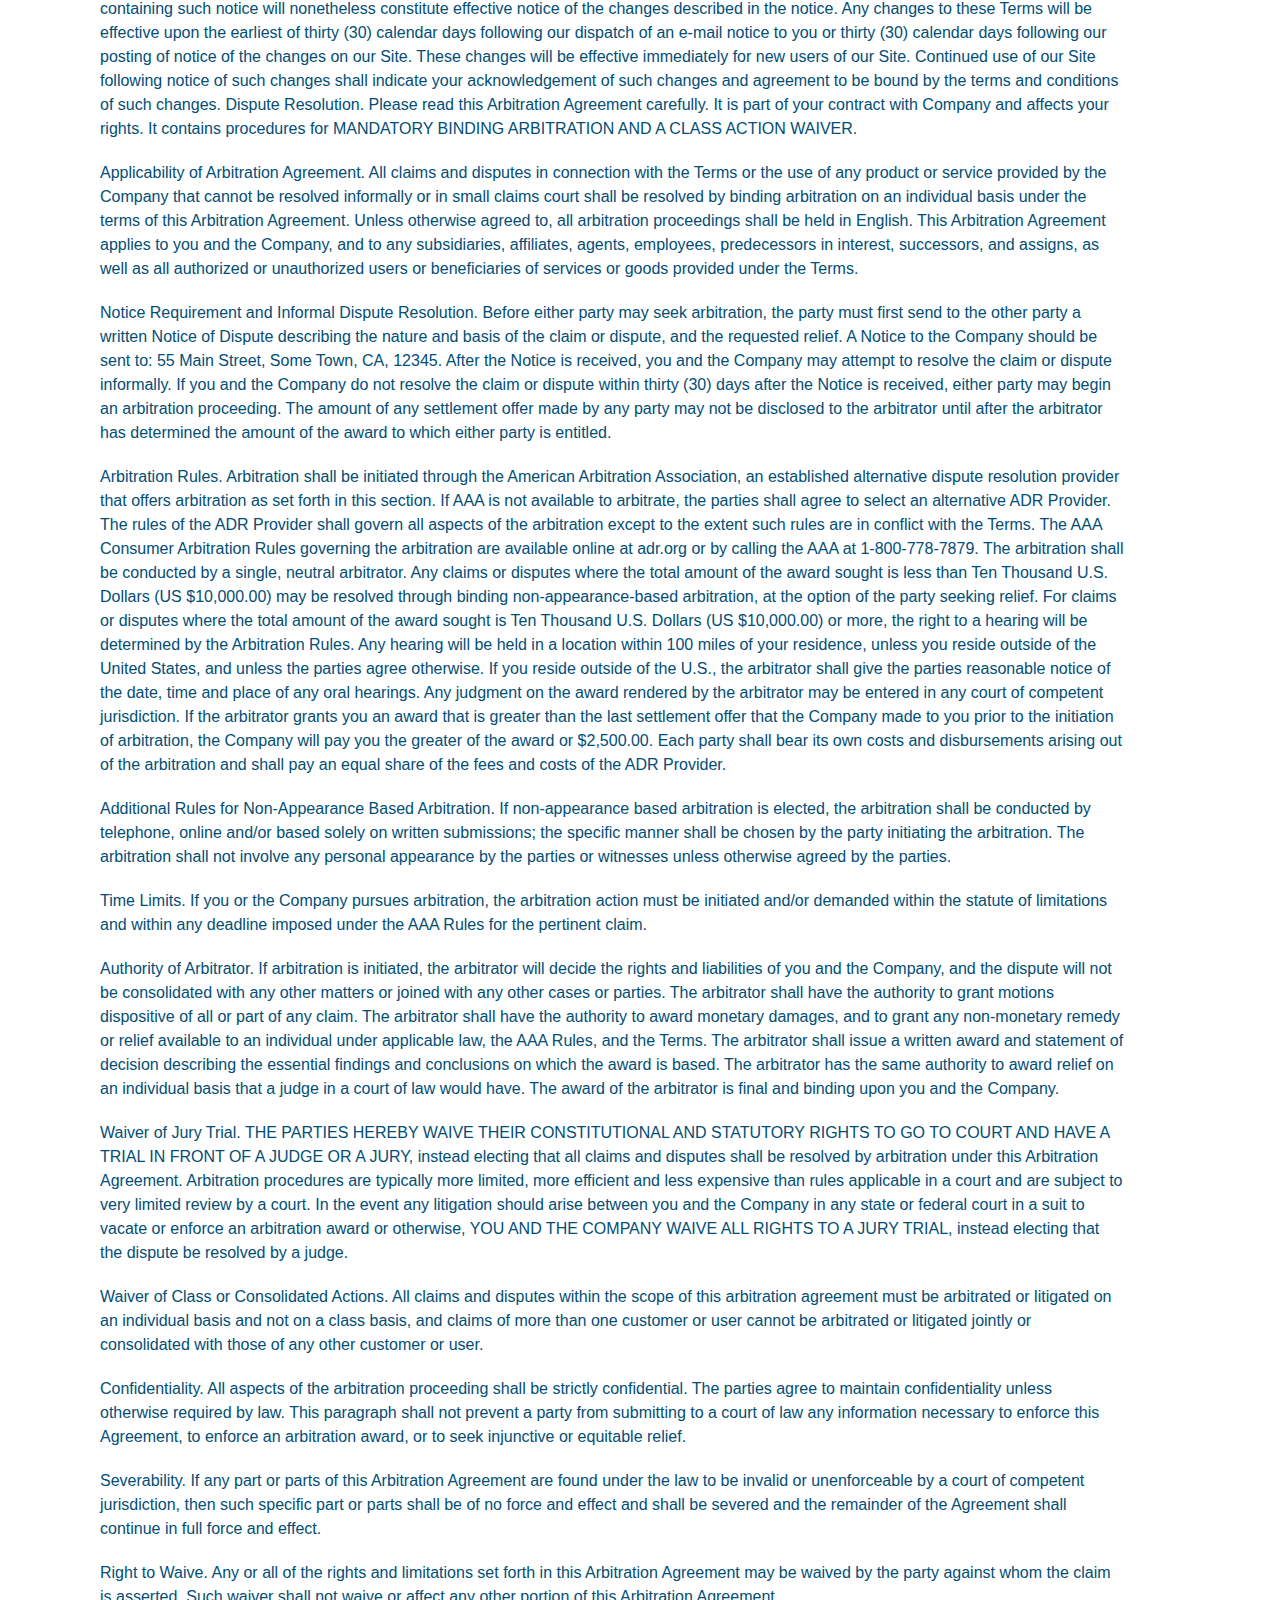
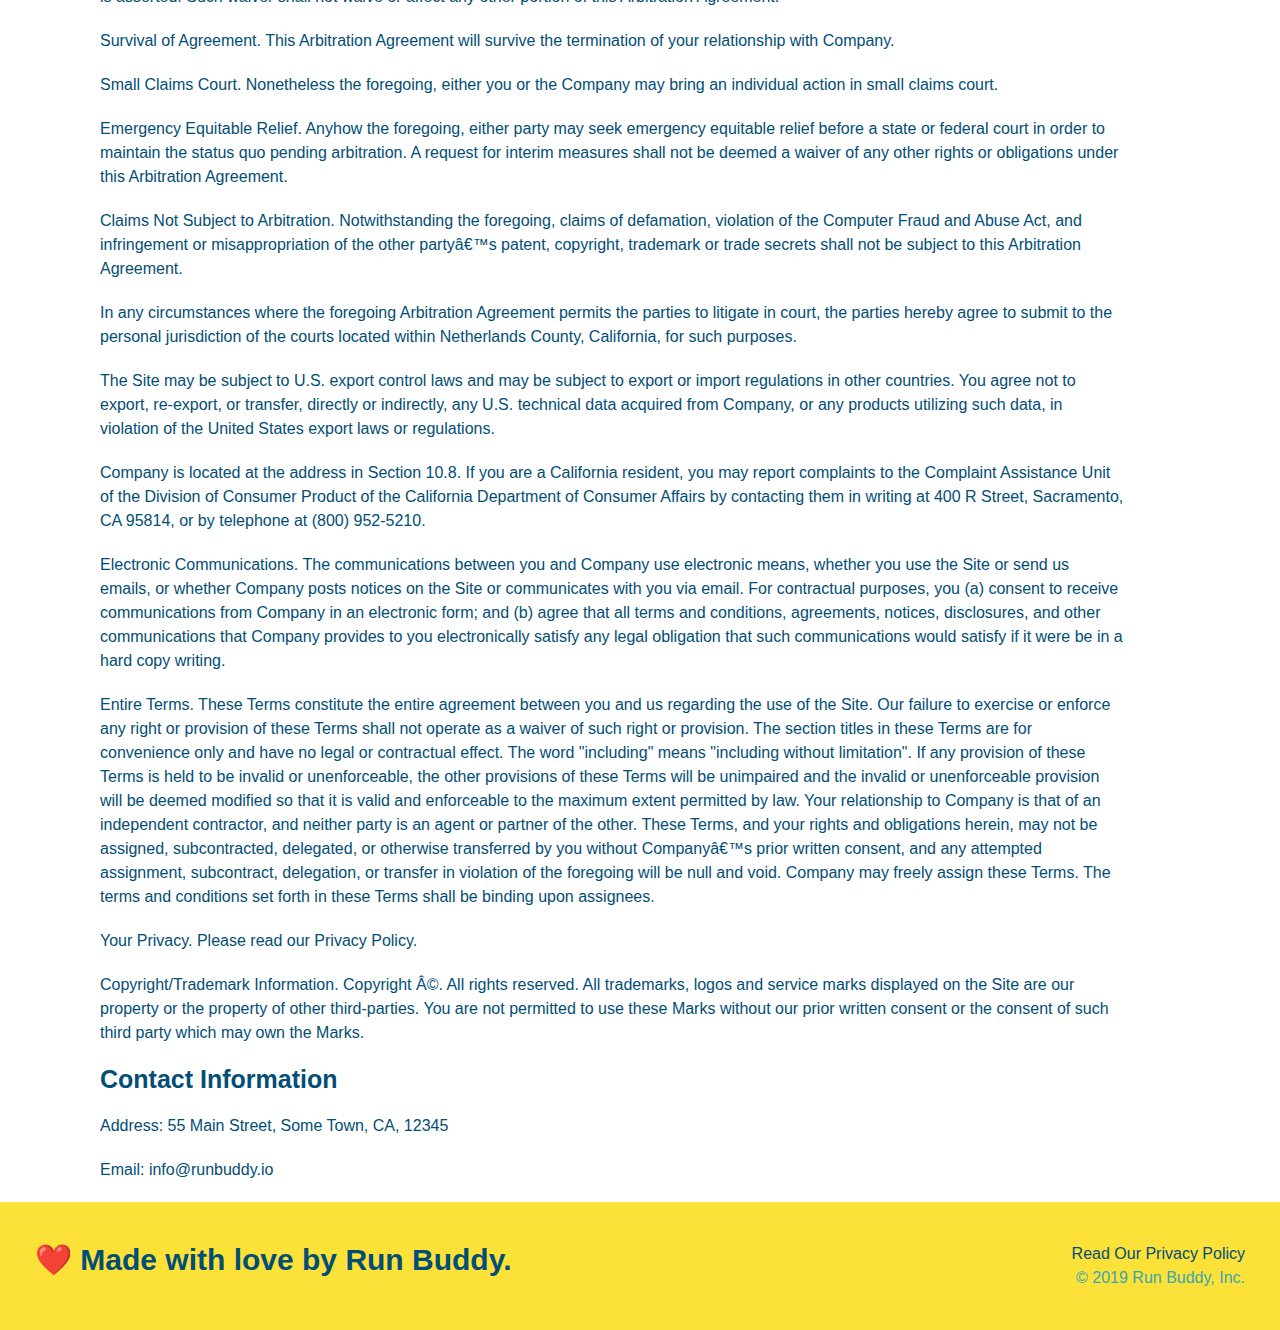
==== commit 123030bf: "added media query tags" ====
--- a/privacy-policy.html
+++ b/privacy-policy.html
@@ -2,6 +2,7 @@
 <html lang="en">
     <head>
         <meta charset="UTF-8">
+        <meta name="viewport" content="width=device-width, initial-scale=1.0" />
         <title>Privacy Policy - Run Buddy</title>
         <link rel="stylesheet" href="./assets/css/style.css"/>
         <link rel="stylesheet" href="./assets/css/secondary-styles.css"/>
@@ -9,7 +10,7 @@
     <body>
         <header>
             <h1>
-                <a href="/">RUN BUDDY</a>
+                <a href="./index.html">RUN BUDDY</a>
             </h1>
             <nav>
             <!-- unordered list element -->
--- a/assets/css/style.css
+++ b/assets/css/style.css
@@ -9,46 +9,53 @@
     font-family: Helvetica, Arial, sans-serif;
 }
 /* apply styles to <header> */
-header{
+header {
     padding: 20px 35px;
     background-color: #39a6b2;
+    display: flex;
+    justify-content: space-between;
+    flex-wrap: wrap;
 }
 header h1 {
     font-weight: bold;
     font-size: 36px;
     color: #fce138;
     margin: 0;
-    display: inline;
 }
 header a {
     text-decoration: none;
     color: #fce138;
 }
-header nav{
-    float: right;
+header nav {
     margin: 7px 0;
 }
-header nav ul li {
-    display: inline;
-}
+header nav ul {
+    display: flex;
+    flex-wrap: wrap;
+    justify-content: space-between;
+    align-items: center;
+    list-style: none;
+  }
+
 header nav ul li a {
-    margin: 0 30px;
+    padding: 10px 15px;
     font-weight: lighter;
-    font-size: 22px;
+    font-size: 1.55vw;
 }
 footer {
     background: #fce138;
     width: 100%;
     padding: 40px 35px;
+    display: flex;
+    justify-content: space-between;
+    flex-wrap: wrap;
 }
 footer h2 {
-    display: inline;
     color: #024e76;
     font-size: 30px;
     margin: 0;
 }
 footer div {
-    float: right;
     line-height: 1.5;
     text-align: right;
 }
@@ -61,10 +68,12 @@
 /* Hero Style Start */
 .hero {
     background-image: url("../images/hero-bg.jpg");
-    height: 600px;
     background-size: cover;
     background-position: center;
-    position: relative;
+    display: flex;
+    justify-content: center;
+    flex-wrap: wrap;
+    align-items: flex-start;
 }
 /* Hero Style End */
 
@@ -73,11 +82,22 @@
     color: #024e76;
     background-color: #fce138;
     padding: 20px;
-    width: 500px;
     border: solid 3px #024e76;
-    position: absolute;
-    bottom: 120px;
-    right: 140px;
+    width: 40%;
+    margin: 3.5%;
+}
+.hero-cta {
+    width: 35%;
+    text-align: right;
+    margin: 3.5%;
+    color: #fff;
+    font-size: 18px;
+    line-height: 1.2;
+}
+.hero-cta h2 {
+    font-style: italic;
+    font-size: 55px;
+    color: #fce138;
 }
 .hero-form h3 {
     margin: 0px;
@@ -113,27 +133,25 @@
     padding: 10px 20px;
     border: none;
 }
-.intro {
-    text-align: center;
-}
 .intro p {
     line-height: 1.7;
     color: #39a6b2;
     width: 80%;
     font-size: 20px;
     margin: 0 auto;
+    text-align: center;
 }
 .steps {
+    background: #fce138;
+}
+.section-title {
+    font-size: 48px;
+    color: #024e76;
+    border-bottom: 3px solid;
+    padding-bottom: 20px;
     text-align: center;
-    background: #fce138;
-}
-.section-title {
-    font-size: 55px;
-    color: #024e76;
-    margin-bottom: 35px;
-    padding: 0 100px 20px 100px;
-    display: inline-block;
-    border-bottom: 3px solid;
+    margin: 0 auto 35px auto;
+    width: 50%;
 }
 .primary-border {
     border-color: #fce138;
@@ -141,46 +159,60 @@
 .secondary-border {
     border-color: #39a6b2;
 }
-.steps div {
-    margin-bottom: 80px;
-}
-.steps img {
-    width: 15%;
-    margin: 10px 0;
-}
-.steps h3 {
+.step h3 {
     color: #024e76;
     font-size: 46px;
-    margin-top: 10px;
-}
-.steps p {
+    flex: 1 30%;
+}
+.step-info {
+    flex: 2 70%;
+    display: flex;
+    flex-wrap: wrap;
+    align-items: center;
+}
+.step-img {
+    flex: 1 12%;
+    margin-right: 20px;
+}
+.step-img img {
+    max-width: 100%;
+}
+.step-text {
+    flex: 12;
+}
+.step-text p {
     color: #39a6b2;
-    font-size: 23px;
-}
-.steps span {
-    font-size: 38px;
-}
-.trainers {
-    text-align: center;
+    font-size: 18px;
+}
+.step-text h4 {
+    font-size: 26px;
+    line-height: 1.5;
+    color: #024e76;
+}
+.step {
+    margin: 50px auto;
+    padding-bottom: 50px;
+    width: 80%;
+    border-bottom: 1px solid #39a6b2;
+    display: flex;
+    flex-wrap: wrap;
+    align-items: center;
+    justify-content: space-between;
 }
 .trainer {
-    text-align: center;
-    /* horizontally centers the elements by making left and right margins auto adjust */
-    margin: 0 auto 30px auto;
+    margin: 0 auto 20px auto;
     background: #024e76;
     color: #fce138;
+    flex: 1;
+}
+.trainer img {
+    width: 100%;
     overflow: auto;
 }
-.trainer img {
-    width: 35%;
-    float: left;
+.trainer-bio {
+    padding: 25px;
     overflow: auto;
-}
-.trainer-bio {
-    padding: 35px;
-    float: left;
-    width: 65%;
-    overflow: auto;
+    line-height: 1.3;
 }
 .text-left {
     text-align: left;
@@ -188,43 +220,49 @@
 .text-right {
     text-align: right;
 }
+.trainers {
+    width: 100%;
+    margin: 0 auto;
+    display: flex;
+    flex-wrap: wrap;
+    justify-content: space-around;
+}
 .trainer-bio h3 {
-    font-size: 32px;
-    margin-bottom: 8px;
+    font-size: 28px;
 }
 .trainer-bio h4 {
     font-weight: lighter;
-    font-size: 26px;
-    margin-bottom: 25px;
+    font-size: 22px;
+    margin-bottom: 15px;
 }
 .trainer-bio p {
-    font-size: 17px;
-    line-height: 1.3;
+    font-size: 17px;   
 }
 .contact {
     background: #024e76;
-    text-align: center;
 }
 .contact h2 {
     color: #fce138;
 }
 .contact-info iframe {
-    width: 400px;
     height: 400px;
 }
 .contact-info div {
-    width: 410px; 
-    /* inline-block allows the text and interactive map to exist side by side in two columns */
-    display: inline-block;
-    vertical-align: top;
-    text-align: left;
-    margin: 30px 0 0 60px;
     color: white;
+}
+.contact-info {
+    display: flex;
+    justify-content: space-between;
+    flex-wrap: wrap;
+}
+.contact-info > * {
+    flex: 1;
+    margin: 15px;
 }
 .contact-info p, .contact-info address {
     margin: 20px 0;
     line-height: 1.5;
-    font-size: 20px;
+    font-size: 16px;
     font-style: normal;
 }
 .contact-info h3 {
@@ -234,3 +272,37 @@
 .contact-info a {
     color: #fce138;
 }
+.contact-form input, .contact-form textarea {
+    border: 1px solid #024e76;
+    display: block;
+    padding: 7px 15px;
+    font-size: 16px;
+    color: #024e76;
+    width: 100%;
+    margin-bottom: 15px;
+    margin-top: 5px;
+}
+.contact-form button {
+    width: 100%;
+    border: none;
+    background: #fce138;
+    color:#024e76;
+    text-align: center;
+    padding: 15px 0;
+    font-size: 16px;
+}
+.flex-row {
+    display: flex;
+}
+/* Media Query for smaller desktop screens and smaller */
+@media screen and (max-width: 980px) {
+    
+}
+/* Media Query for tablets and smaller */
+@media screen and (max-width: 768px) {
+ 
+}
+/* Media Query for mobile phones and smaller */
+@media screen and (max-width: 575px) {
+   
+}